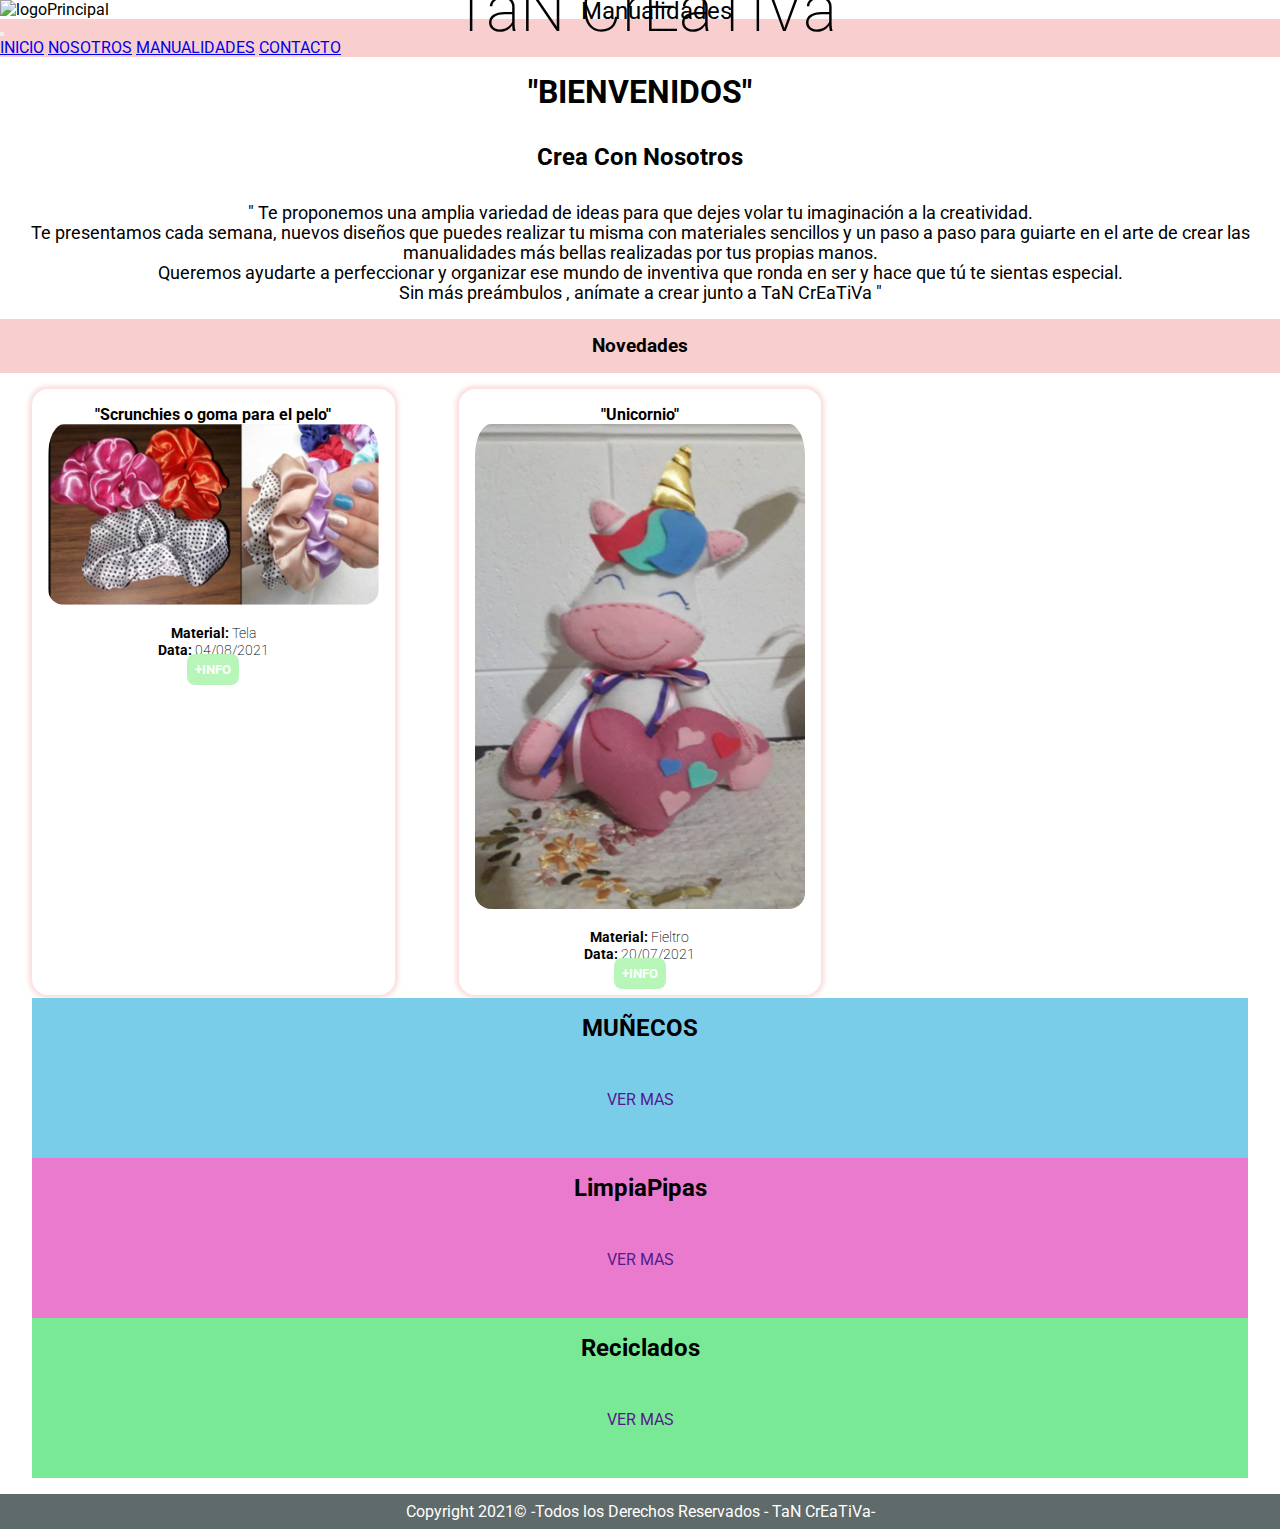
==== index.html @ 77f667f5 "cambios index" ====
<!DOCTYPE html>
<html lang="en">
<head>
    <meta charset="UTF-8">
    <meta http-equiv="X-UA-Compatible" content="IE=edge">
    <meta name="viewport" content="width=device-width, initial-scale=1.0">
    <link rel="icon" href="img/logoprincipal2.png" style="width: 100%;">

<link href="https://cdn.jsdelivr.net/npm/bootstrap@5.0.2/dist/css/bootstrap.min.css" rel="stylesheet" integrity="sha384-EVSTQN3/azprG1Anm3QDgpJLIm9Nao0Yz1ztcQTwFspd3yD65VohhpuuCOmLASjC" crossorigin="anonymous">

<link rel="stylesheet" href="style.css">

    <!--link Font-->
    <link rel="preconnect" href="https://fonts.gstatic.com">
    <link href="https://fonts.googleapis.com/css2?family=Roboto:wght@100;400;700&display=swap" rel="stylesheet">

    <title>TanCreativa</title>
</head>
<body>
    <header>
        <div class="cabecera">
            <div class="cabecera__titulo">
                <h1>TaN CrEaTiVa</h1>
                <h2>Manualidades</h2>
            </div>
            <div class="cabecera__logo">

                <img src="img/banner1.png" width="100%" alt="logoPrincipal">
            </div>

        </div>

        <nav class="navbar navbar-expand-lg navbar-light  " style="background-color: #F8CECE;">
            <div class="container-fluid ">

              <button class="navbar-toggler container" type="button" data-bs-toggle="collapse" data-bs-target="#navbarNav" aria-controls="navbarNav" aria-expanded="false" aria-label="Toggle navigation">
                <span class="navbar-toggler-icon"></span>
              </button>
              
              <div class="collapse navbar-collapse" id="navbarNav">

                  <div class="navegacion"> 
                <ul class="navbar-nav "> 
                    <a class=" nav-link active"  aria-current="page" href="index.html">INICIO</a>
                    <a class="nav-link" href="nosotros.html">NOSOTROS</a>
                    <a class="nav-link" href="manualidades.html">MANUALIDADES</a>
                    <a class="nav-link" href="contactos.html">CONTACTO</a>
                </ul>
            </div>
              </div>
            </div>
          </nav>

    </header>
    <main >
        <section>
            <h1>"BIENVENIDOS"</h1>
            <h2>Crea Con Nosotros</h2>
            <div class="parrafo1">
                <p>" Te proponemos una amplia variedad de ideas para que dejes volar tu imaginación a la creatividad.</p>
                <p> Te presentamos cada semana, nuevos diseños que puedes realizar tu misma con materiales sencillos y un paso a paso 
                    para guiarte en el arte de crear las manualidades más bellas realizadas por tus propias manos.</p>
                    <p>Queremos ayudarte a perfeccionar y organizar ese mundo de inventiva que ronda en ser y hace que tú te sientas especial.</p>
                    <p>Sin más preámbulos , anímate a crear junto a TaN CrEaTiVa "</p>
            </div>
            <h3 >Novedades</h3>
            <div class="card1" >
                <!--ACA VA EL CONTENIDO DEL ARRAY INVENTARIOINDEX-->
            </div>

        </section>

        <section>
           <div class="CardSecciones">

               <div class="cardSeccion1">
                   <h2>MUÑECOS</h2>
                   <a href="">VER MAS</a>
               </div>

               <div class="cardSeccion3">
                   <h2>LimpiaPipas</h2>
                <a href="">VER MAS</a>
            </div>
            <div class="cardSeccion2">
                <h2>Reciclados</h2>
                <a href="">VER MAS</a>
            </div>
           </div>      
        </section>

    </main>
    <footer>
        <p> Copyright 2021© -Todos los Derechos Reservados - TaN CrEaTiVa- </p>
    </footer>
    <script src="https://cdn.jsdelivr.net/npm/@popperjs/core@2.9.2/dist/umd/popper.min.js" integrity="sha384-IQsoLXl5PILFhosVNubq5LC7Qb9DXgDA9i+tQ8Zj3iwWAwPtgFTxbJ8NT4GN1R8p" crossorigin="anonymous"></script>
<script src="https://cdn.jsdelivr.net/npm/bootstrap@5.0.2/dist/js/bootstrap.min.js" integrity="sha384-cVKIPhGWiC2Al4u+LWgxfKTRIcfu0JTxR+EQDz/bgldoEyl4H0zUF0QKbrJ0EcQF" crossorigin="anonymous"></script>
<script src="index.js"></script>
</body>
</html>
---- style.css ----
/*Globales*/
        
 html {
    
    box-sizing: border-box;
    
}

*,
*:before,
*:after {
    box-sizing: inherit;
}

* {
    margin: 0;
    padding: 0;
}

body{
    font-family: 'Roboto', sans-serif;
    
}
h1{
    text-align: center;
    padding: 1rem;
}
h2{
    text-align: center;
    padding: 1rem;
    margin-bottom: 0rem;
}
h3{
    text-align: center;
    padding: 1rem;
    margin-bottom: 0rem;
    background-color: #F8CECE;
}
.cabecera{
    width: 100%;
    margin: 0 auto;
    position: relative;
}
.cabecera__logo{
    width: 100%;
}
.cabecera__titulo h1{
    position: absolute;
    top: 45%;
    left: 52%;
    transform: translate(-55%, -50%);
    font-size: 1.7rem;
    font-weight: 200;
}
@media(min-width: 768px) {
    .cabecera__titulo h1{
        font-size: 4rem;
    }
}
.cabecera__titulo h2{
    position: absolute;
    top: 60%;
    left: 52%;
    transform: translate(-55%, -50%);
    font-size: 1rem;
    font-weight: 400;
}
@media(min-width: 768px) {
    .cabecera__titulo h2{
        position: absolute;
        top: 60%;
        left: 52%;
        transform: translate(-55%, -50%);
        font-size: 1.5rem;
        font-weight: 400;
    }
}
.navegacion{
    margin: 0 auto;
}

.parrafo1{
    text-align: center;
    padding: 1rem;
    font-size: 1.1rem;
    font-weight: 400;
}

.card1{
    display: grid;
    grid-template-columns: repeat(1fr);

}
@media(min-width: 768px) {
    .card1{
        display: grid;
        grid-template-columns: repeat(3, 1fr);
    }
}


 .cardInventario__Manualidades img{
    width: 100%;
    padding:  0rem 1rem 1rem;
    border-radius: 2rem;  
}

.cardInventario__Manualidades{
    text-align: center;
    
}

.cardInventario__Manualidades p{
font-size: 1rem;
text-align: center;
}

.contactos h3{
    background-color: #F8CECE;
    margin: 1rem 0rem 0rem;
}

.CardSecciones{
    display: grid;
}
.CardSecciones a{
    text-decoration: none;
    display: block;
    text-align: center;
    padding: 2rem;
    
}
.cardSeccion1{
    width: 95%;
    height: 10rem;
    background-color: #7acde9;
    margin: 0rem auto;
}
.cardSeccion2{
    width: 95%;
    height: 10rem;
    background-color:  #7ae996;
    margin: 0 auto;
}
.cardSeccion3{
    width: 95%;
    height: 10rem;
    background-color:  #e97acd;
    margin: 0 auto;
}



footer {
    font-size: 0.7rem;
    padding: 0.5rem ;
    text-align: center;
    background-color: #5F6A6A;
    color: white;
    margin: 1rem 0rem 0rem;
}
@media(min-width: 768px) {
    footer {
        font-size: 1rem;
    }
}


/* PAGINA NOSOTROS */
.parrafoHistoria p{
    padding: 1rem;
    text-align: center;
}

/* PAGINA MANUALIDADAES*/

.cardInventario{
    display: grid;
    grid-template-columns: repeat(2, 1fr);
    
}
.cardInventario__Manualidades{
    width: 85%;
    height: 97%;
    margin: 1rem auto 1rem;
    border-radius: 1rem;
    background-color: white;
    -webkit-box-shadow: 0px 0px 5px 3px rgba(248, 206, 206, 0.75);
    -moz-box-shadow: 0px 0px 5px 3px rgba(248, 206, 206, 0.75);
    box-shadow: 0px 0px 5px 3px rgba(248, 206, 206, 0.75);
}
.cardInventario__Manualidades p{
    text-align: center;
    font-size: 1rem;
    font-weight: 700;
    padding: 1rem 1rem 0rem;
}
.card__data2 p{
    font-weight: 200;
    padding: 0rem;
    font-size: 0.9rem;
}
span{
    font-weight: 700;
}
 .botonCard a{
    text-decoration: none;
    background-color: #b8f5b8;
    padding: 0.5rem;
    font-size: 0.8rem;
    border-radius: 0.5rem;
    font-weight: 700;
    color: white;
    
}

/* PAGINA CONTACTOS */

.contactos{
    display: grid;
    grid-template-columns: repeat(1fr);
    margin: 0 auto;
}
.contactos__card {
    margin: 1rem auto;
    padding: 1rem;
    -webkit-box-shadow: 0px 0px 5px 3px rgba(236, 240, 241, 0.75);
    -moz-box-shadow: 0px 0px 5px 3px rgba(236, 240, 241, 0.75);
    box-shadow: 0px 0px 5px 3px rgba(236, 240, 241, 0.75);

}
.contactos__card img{
    display: block;
    margin: 0 auto;
}
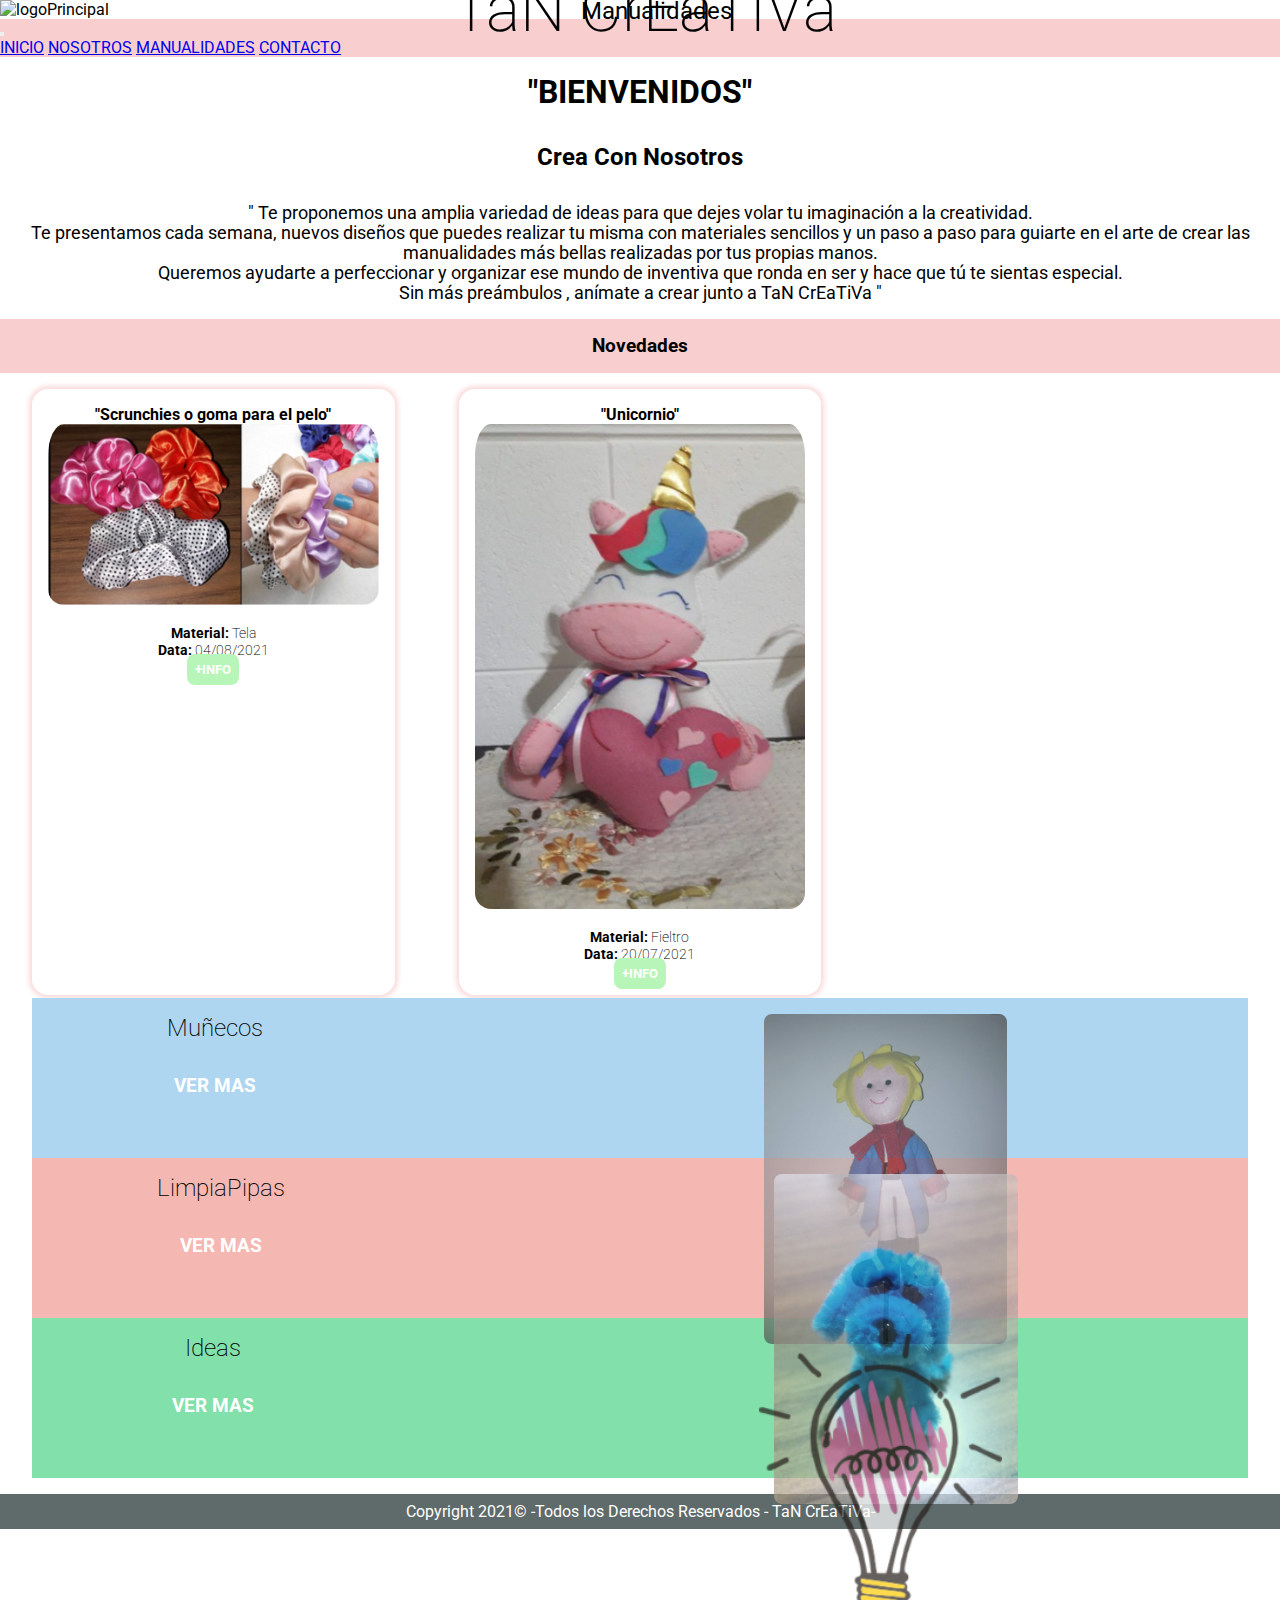
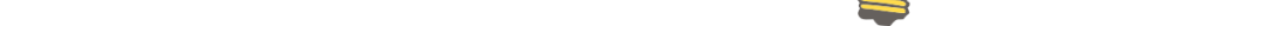
==== commit e63ecb8a: "actualizando index" ====
--- a/index.html
+++ b/index.html
@@ -73,19 +73,38 @@
         <section>
            <div class="CardSecciones">
 
-               <div class="cardSeccion1">
-                   <h2>MUÑECOS</h2>
-                   <a href="">VER MAS</a>
-               </div>
+            <div class="cardSeccion1">
+                  
+                <div class="seccionesData">
+                    <div class="titulosSecciones">
+                     <h2>Muñecos</h2>
+                     <a href="">VER MAS</a>
+                    </div>
+                 <img src="img/principito1.png" alt="">
+                </div>
+                      
+         </div>
 
                <div class="cardSeccion3">
-                   <h2>LimpiaPipas</h2>
-                <a href="">VER MAS</a>
+                   <div class="seccionesData">
+                       <div class="titulosSecciones">
+                        <h2>LimpiaPipas</h2>
+                        <a href="">VER MAS</a>
+                       </div>
+                    <img src="img/perrito.png" alt="">
+                   </div>      
             </div>
+
             <div class="cardSeccion2">
-                <h2>Reciclados</h2>
-                <a href="">VER MAS</a>
+                   <div class="seccionesData">
+                       <div class="titulosSecciones">
+                        <h2>Ideas</h2>
+                        <a href="">VER MAS</a>
+                       </div>
+                    <img src="img/proximamente.png" alt="">
+                   </div>      
             </div>
+
            </div>      
         </section>
 
--- a/style.css
+++ b/style.css
@@ -115,10 +115,6 @@
 text-align: center;
 }
 
-.contactos h3{
-    background-color: #F8CECE;
-    margin: 1rem 0rem 0rem;
-}
 
 .CardSecciones{
     display: grid;
@@ -127,26 +123,46 @@
     text-decoration: none;
     display: block;
     text-align: center;
-    padding: 2rem;
+    padding: 1rem;
+    color: white;
+    font-weight: 700;
+    font-size: 1.2rem;
+
     
 }
 .cardSeccion1{
     width: 95%;
     height: 10rem;
-    background-color: #7acde9;
+    background-color: #AED6F1;
     margin: 0rem auto;
+}
+.titulosSecciones h2{
+    font-weight: 200;
 }
 .cardSeccion2{
     width: 95%;
     height: 10rem;
-    background-color:  #7ae996;
+    background-color:  #82E0AA;
     margin: 0 auto;
 }
 .cardSeccion3{
     width: 95%;
     height: 10rem;
-    background-color:  #e97acd;
-    margin: 0 auto;
+    background-color:  #F5B7B1;
+    margin: 0 auto;
+}
+.cardSeccion1 img,
+.cardSeccion2 img,
+.cardSeccion3 img{
+    width: 20%;
+    display: block;
+    margin: 1rem 10% 1rem 30%;
+    opacity: 0.7;
+    border-radius: 0.5rem;
+}
+.seccionesData{
+    display: flex;
+    justify-content: space-evenly;
 }
 
 
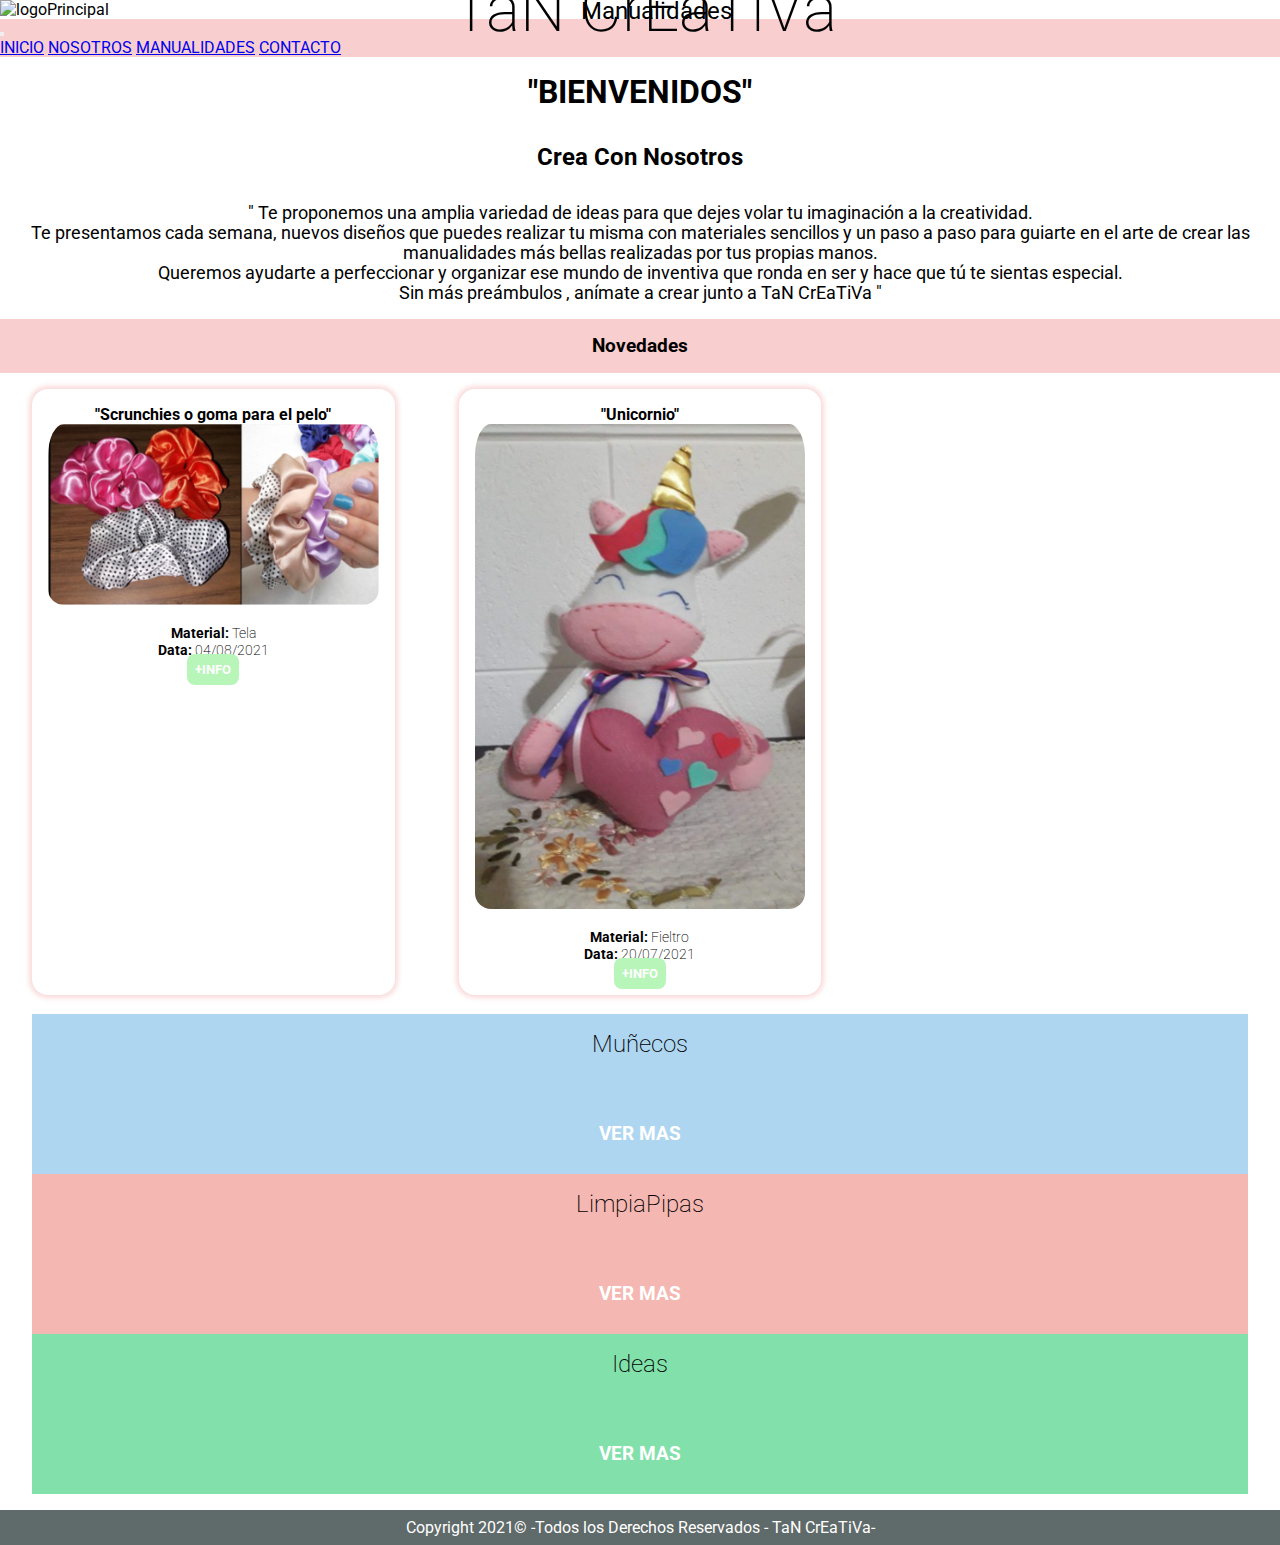
==== commit fe71145b: "inicio 2" ====
--- a/index.html
+++ b/index.html
@@ -72,15 +72,13 @@
 
         <section>
            <div class="CardSecciones">
-
             <div class="cardSeccion1">
-                  
                 <div class="seccionesData">
                     <div class="titulosSecciones">
                      <h2>Muñecos</h2>
                      <a href="">VER MAS</a>
                     </div>
-                 <img src="img/principito1.png" alt="">
+               
                 </div>
                       
          </div>
@@ -91,7 +89,7 @@
                         <h2>LimpiaPipas</h2>
                         <a href="">VER MAS</a>
                        </div>
-                    <img src="img/perrito.png" alt="">
+                   
                    </div>      
             </div>
 
@@ -101,7 +99,7 @@
                         <h2>Ideas</h2>
                         <a href="">VER MAS</a>
                        </div>
-                    <img src="img/proximamente.png" alt="">
+                   
                    </div>      
             </div>
 
--- a/style.css
+++ b/style.css
@@ -118,12 +118,13 @@
 
 .CardSecciones{
     display: grid;
+    margin: 1rem auto;
 }
 .CardSecciones a{
     text-decoration: none;
     display: block;
     text-align: center;
-    padding: 1rem;
+    padding: 3rem;
     color: white;
     font-weight: 700;
     font-size: 1.2rem;
@@ -151,15 +152,7 @@
     background-color:  #F5B7B1;
     margin: 0 auto;
 }
-.cardSeccion1 img,
-.cardSeccion2 img,
-.cardSeccion3 img{
-    width: 20%;
-    display: block;
-    margin: 1rem 10% 1rem 30%;
-    opacity: 0.7;
-    border-radius: 0.5rem;
-}
+
 .seccionesData{
     display: flex;
     justify-content: space-evenly;
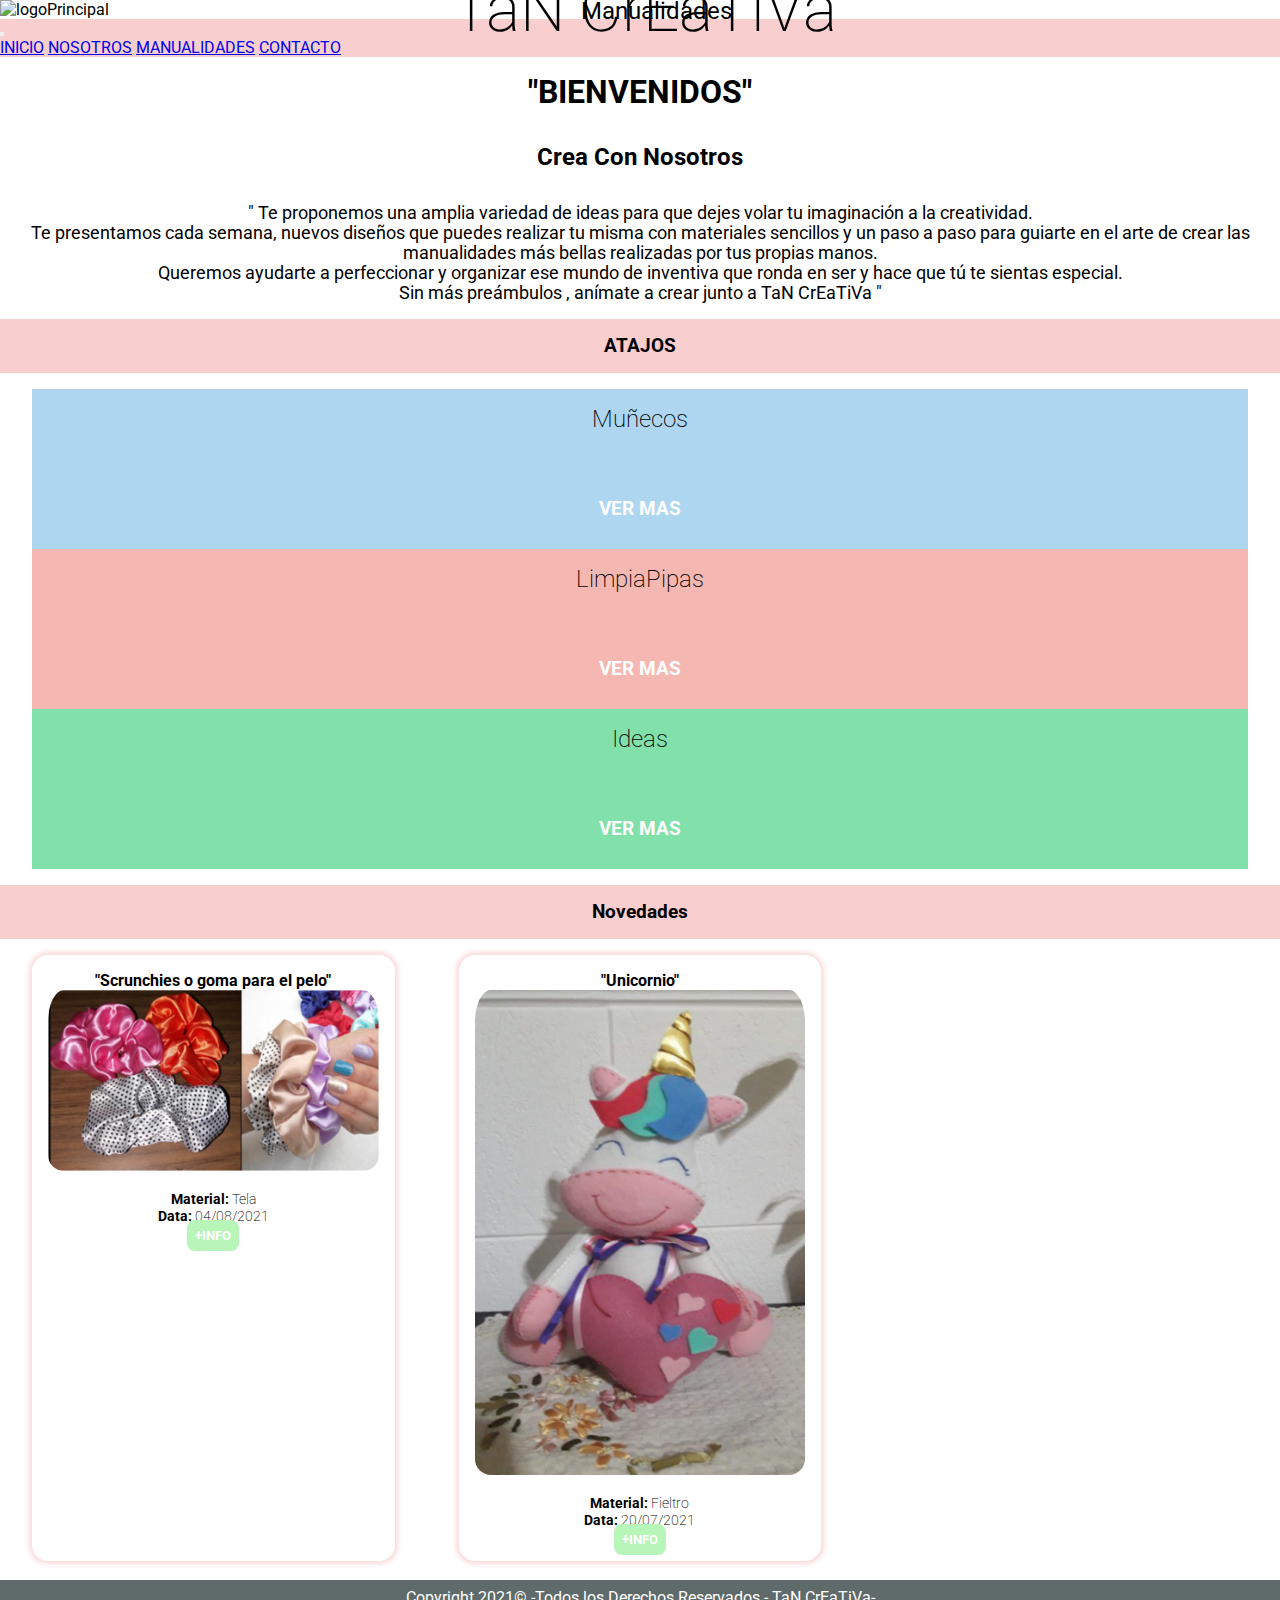
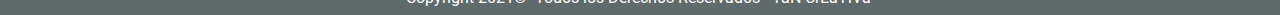
==== commit c44e4288: "detalles generales" ====
--- a/index.html
+++ b/index.html
@@ -63,6 +63,48 @@
                     <p>Queremos ayudarte a perfeccionar y organizar ese mundo de inventiva que ronda en ser y hace que tú te sientas especial.</p>
                     <p>Sin más preámbulos , anímate a crear junto a TaN CrEaTiVa "</p>
             </div>
+            </section>
+
+            <section>
+                <h3>ATAJOS</h3>
+                <div class="CardSecciones">
+                 <div class="cardSeccion1">
+                     <div class="seccionesData">
+                         <div class="titulosSecciones">
+                          <h2>Muñecos</h2>
+                          <a href="manualidades.html">VER MAS</a>
+                         </div>
+                    
+                     </div>
+                           
+              </div>
+     
+                    <div class="cardSeccion3">
+                        <div class="seccionesData">
+                            <div class="titulosSecciones">
+                             <h2>LimpiaPipas</h2>
+                             <a href="manualidades.html">VER MAS</a>
+                            </div>
+                        
+                        </div>      
+                 </div>
+     
+                 <div class="cardSeccion2">
+                        <div class="seccionesData">
+                            <div class="titulosSecciones">
+                             <h2>Ideas</h2>
+                             <a href="manualidades.html">VER MAS</a>
+                            </div>
+                        
+                        </div>      
+                 </div>
+     
+                </div>      
+             </section>
+
+
+
+        <section>
             <h3 >Novedades</h3>
             <div class="card1" >
                 <!--ACA VA EL CONTENIDO DEL ARRAY INVENTARIOINDEX-->
@@ -70,41 +112,7 @@
 
         </section>
 
-        <section>
-           <div class="CardSecciones">
-            <div class="cardSeccion1">
-                <div class="seccionesData">
-                    <div class="titulosSecciones">
-                     <h2>Muñecos</h2>
-                     <a href="">VER MAS</a>
-                    </div>
-               
-                </div>
-                      
-         </div>
-
-               <div class="cardSeccion3">
-                   <div class="seccionesData">
-                       <div class="titulosSecciones">
-                        <h2>LimpiaPipas</h2>
-                        <a href="">VER MAS</a>
-                       </div>
-                   
-                   </div>      
-            </div>
-
-            <div class="cardSeccion2">
-                   <div class="seccionesData">
-                       <div class="titulosSecciones">
-                        <h2>Ideas</h2>
-                        <a href="">VER MAS</a>
-                       </div>
-                   
-                   </div>      
-            </div>
-
-           </div>      
-        </section>
+       
 
     </main>
     <footer>
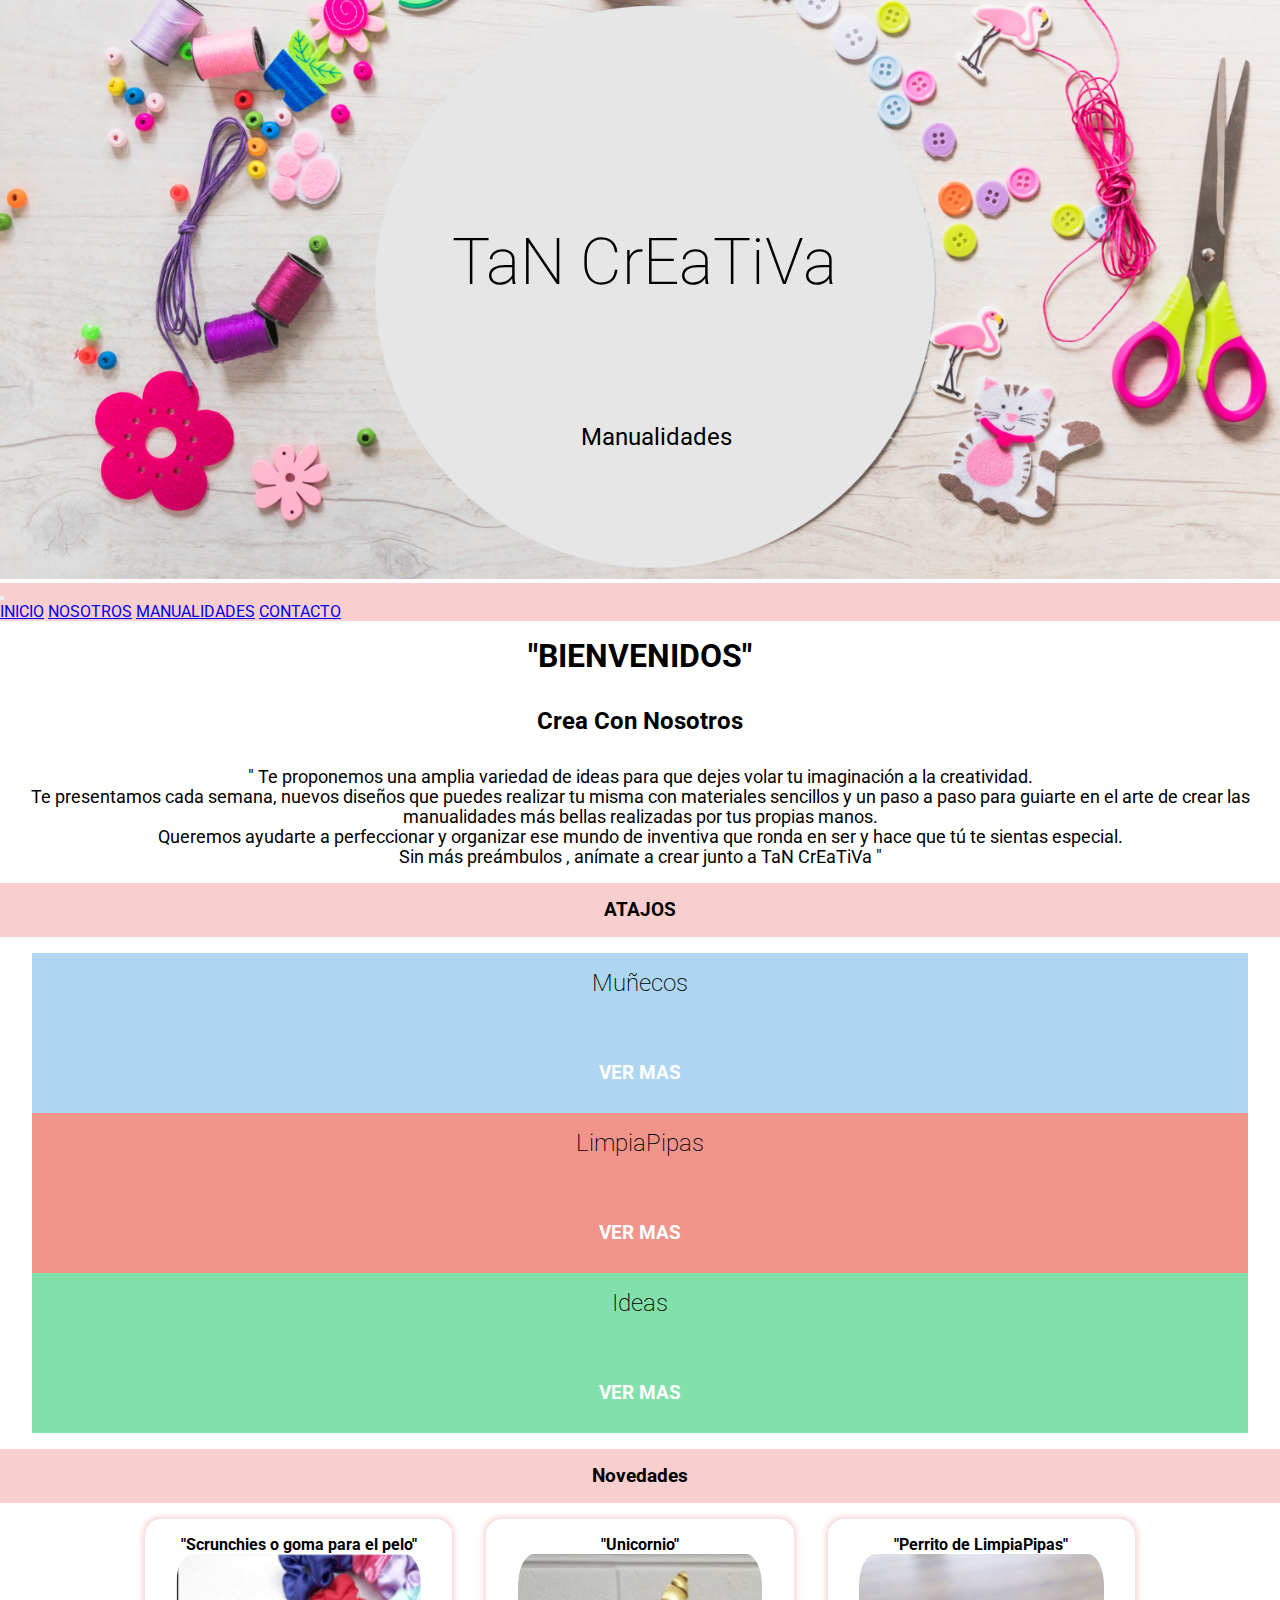
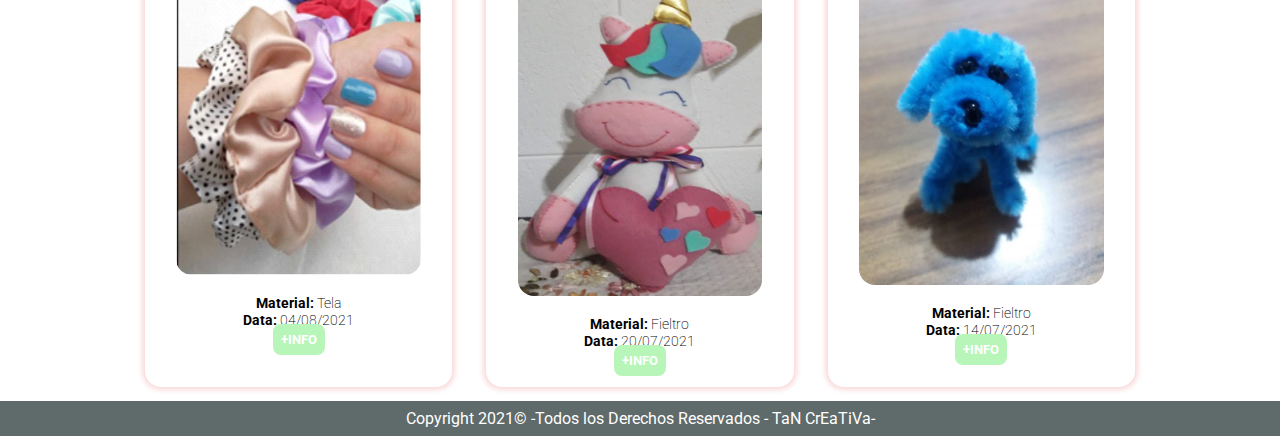
==== commit 1ce42e1e: "corrigiendo banner principal" ====
--- a/index.html
+++ b/index.html
@@ -25,7 +25,7 @@
             </div>
             <div class="cabecera__logo">
 
-                <img src="img/banner1.png" width="100%" alt="logoPrincipal">
+                <img src="img/banner2.png"  alt="logoPrincipal">
             </div>
 
         </div>
--- a/style.css
+++ b/style.css
@@ -41,7 +41,15 @@
     margin: 0 auto;
     position: relative;
 }
-.cabecera__logo{
+@media(min-width: 768px) {
+    .cabecera{
+        width: 100%;
+    }
+    .cabecera__logo img{
+        width: 50%;
+    }
+}
+.cabecera__logo img{
     width: 100%;
 }
 .cabecera__titulo h1{
@@ -59,7 +67,7 @@
 }
 .cabecera__titulo h2{
     position: absolute;
-    top: 60%;
+    top: 70%;
     left: 52%;
     transform: translate(-55%, -50%);
     font-size: 1rem;
@@ -68,7 +76,7 @@
 @media(min-width: 768px) {
     .cabecera__titulo h2{
         position: absolute;
-        top: 60%;
+        top: 75%;
         left: 52%;
         transform: translate(-55%, -50%);
         font-size: 1.5rem;
@@ -95,21 +103,26 @@
     .card1{
         display: grid;
         grid-template-columns: repeat(3, 1fr);
+        width: 80%;
+        margin: 0 auto;
     }
 }
 
 
  .cardInventario__Manualidades img{
-    width: 100%;
+    width: 90%;
     padding:  0rem 1rem 1rem;
     border-radius: 2rem;  
 }
 
 .cardInventario__Manualidades{
     text-align: center;
-    
-}
-
+    transition: transform 0.5s;
+    
+}
+.cardInventario__Manualidades:hover{
+    transform: scale(1.02);   
+}
 .cardInventario__Manualidades p{
 font-size: 1rem;
 text-align: center;
@@ -149,7 +162,7 @@
 .cardSeccion3{
     width: 95%;
     height: 10rem;
-    background-color:  #F5B7B1;
+    background-color:  #F1948A;
     margin: 0 auto;
 }
 
@@ -187,6 +200,15 @@
     display: grid;
     grid-template-columns: repeat(2, 1fr);
     
+}
+@media(min-width: 768px) {
+    .cardInventario{
+        display: grid;
+        grid-template-columns: repeat(3, 1fr);
+        width: 80%;
+        margin: 0 auto;
+        
+    }
 }
 .cardInventario__Manualidades{
     width: 85%;
@@ -198,6 +220,14 @@
     -moz-box-shadow: 0px 0px 5px 3px rgba(248, 206, 206, 0.75);
     box-shadow: 0px 0px 5px 3px rgba(248, 206, 206, 0.75);
 }
+@media(min-width: 768px) {
+    .cardInventario__Manualidades{
+        width: 90%;
+
+        margin: 1rem auto 1rem;
+       
+    }
+}
 .cardInventario__Manualidades p{
     text-align: center;
     font-size: 1rem;
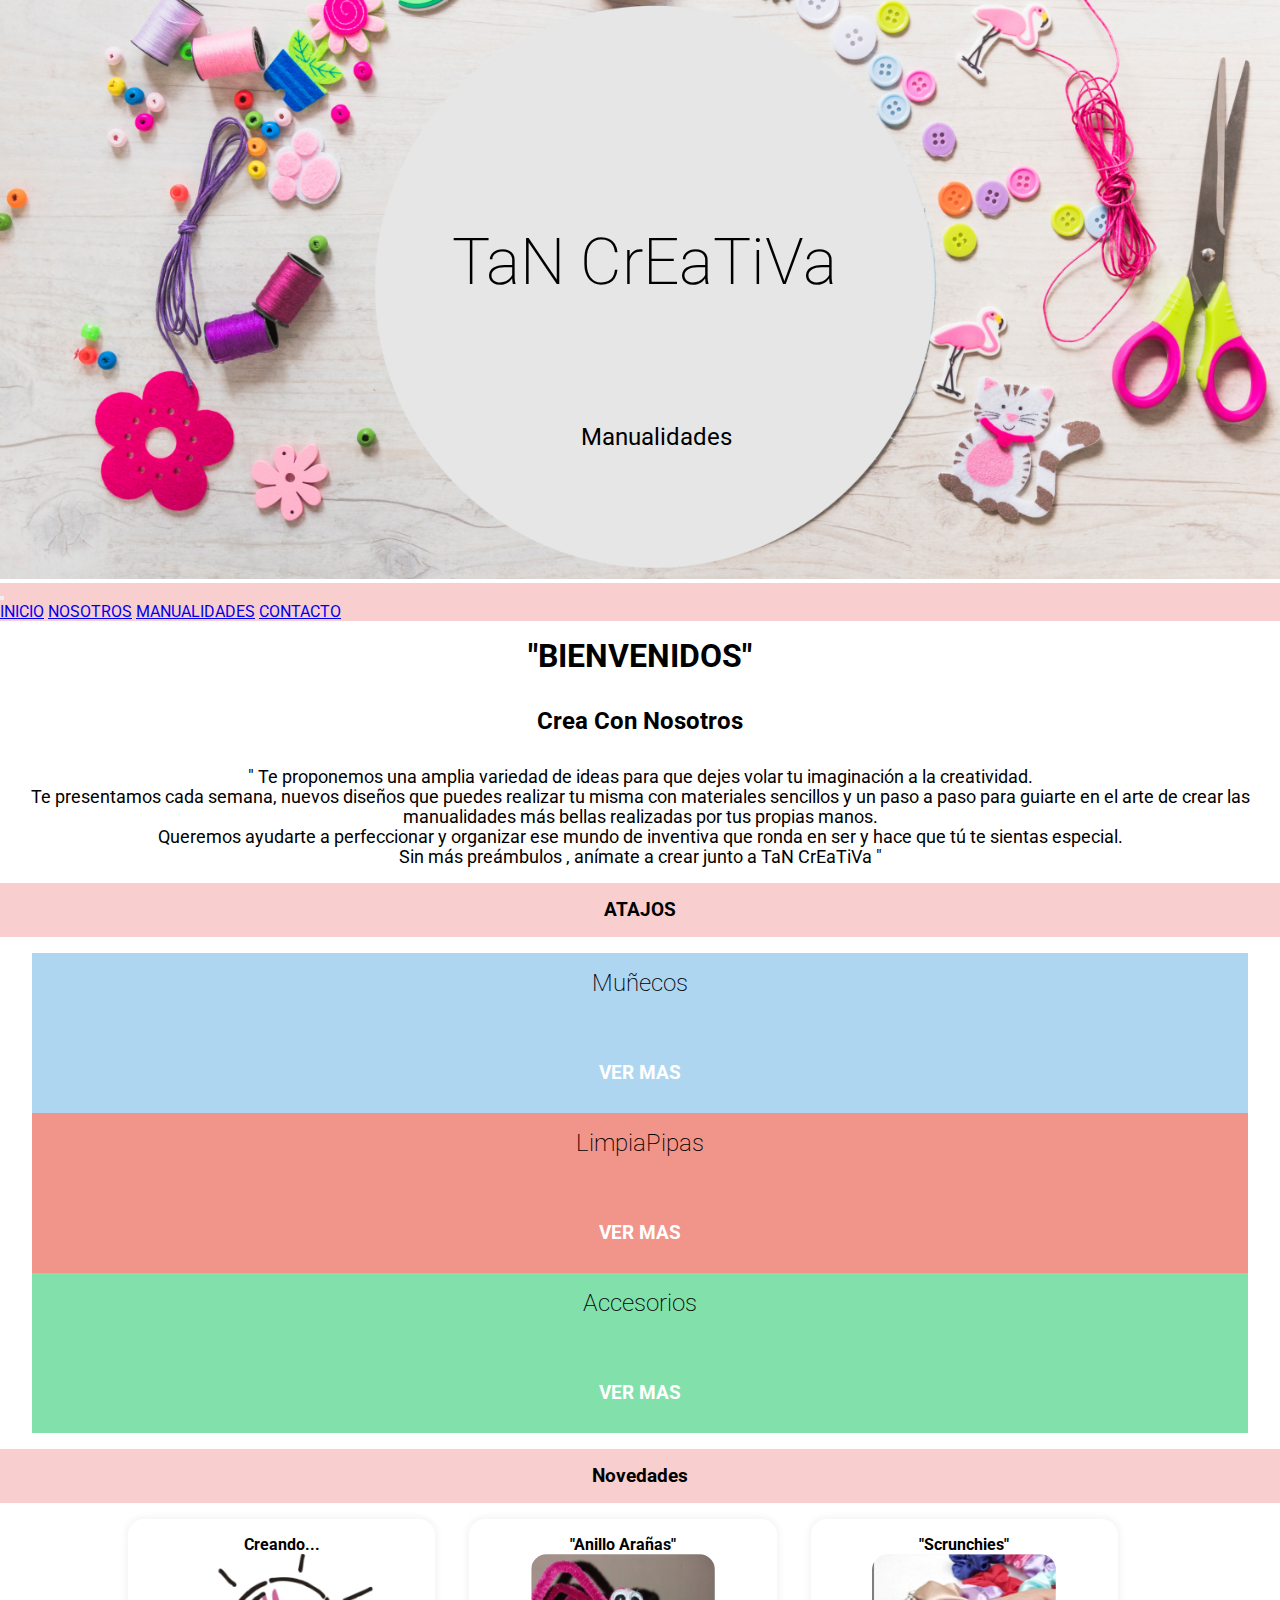
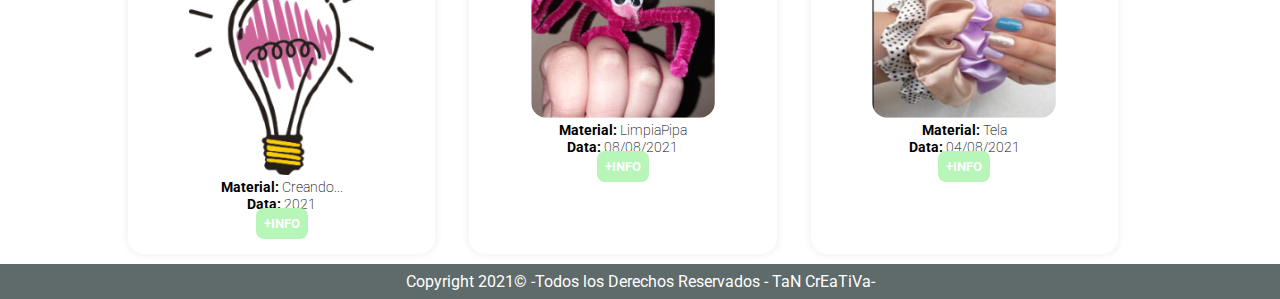
==== commit b1026cdd: "creando localStorage y modificando los js" ====
--- a/index.html
+++ b/index.html
@@ -72,7 +72,7 @@
                      <div class="seccionesData">
                          <div class="titulosSecciones">
                           <h2>Muñecos</h2>
-                          <a href="manualidades.html">VER MAS</a>
+                          <a href="manualidades.html" onclick="filtrarMunieco ()">VER MAS</a>
                          </div>
                     
                      </div>
@@ -92,7 +92,7 @@
                  <div class="cardSeccion2">
                         <div class="seccionesData">
                             <div class="titulosSecciones">
-                             <h2>Ideas</h2>
+                             <h2>Accesorios</h2>
                              <a href="manualidades.html">VER MAS</a>
                             </div>
                         
--- a/style.css
+++ b/style.css
@@ -108,11 +108,10 @@
     }
 }
 
-
  .cardInventario__Manualidades img{
-    width: 90%;
-    padding:  0rem 1rem 1rem;
-    border-radius: 2rem;  
+    width: 60%;
+    border-radius: 1rem; 
+    
 }
 
 .cardInventario__Manualidades{
@@ -121,7 +120,8 @@
     
 }
 .cardInventario__Manualidades:hover{
-    transform: scale(1.02);   
+    transform: scale(1.02);  
+    cursor: pointer; 
 }
 .cardInventario__Manualidades p{
 font-size: 1rem;
@@ -149,6 +149,11 @@
     height: 10rem;
     background-color: #AED6F1;
     margin: 0rem auto;
+    transition: transform 0.5s;
+}
+.cardSeccion1:hover{
+    transform: scale(1.02);
+    cursor: pointer;
 }
 .titulosSecciones h2{
     font-weight: 200;
@@ -158,12 +163,23 @@
     height: 10rem;
     background-color:  #82E0AA;
     margin: 0 auto;
+    transition: transform 0.5s;
+}
+.cardSeccion2:hover{
+    transform: scale(1.02);
+    cursor: pointer;
 }
 .cardSeccion3{
     width: 95%;
     height: 10rem;
     background-color:  #F1948A;
     margin: 0 auto;
+    transition: transform 0.5s;
+    
+}
+.cardSeccion3:hover{
+    transform: scale(1.02);
+    cursor: pointer;
 }
 
 .seccionesData{
@@ -189,9 +205,13 @@
 
 
 /* PAGINA NOSOTROS */
+.parrafoHistoria{
+    width: 90%;
+   margin: 1rem auto;
+}
 .parrafoHistoria p{
-    padding: 1rem;
-    text-align: center;
+    padding: 0.2rem 2rem;
+    text-align: center; 
 }
 
 /* PAGINA MANUALIDADAES*/
@@ -199,6 +219,7 @@
 .cardInventario{
     display: grid;
     grid-template-columns: repeat(2, 1fr);
+    margin: 2rem auto;
     
 }
 @media(min-width: 768px) {
@@ -206,26 +227,28 @@
         display: grid;
         grid-template-columns: repeat(3, 1fr);
         width: 80%;
-        margin: 0 auto;
-        
+ 
     }
 }
 .cardInventario__Manualidades{
     width: 85%;
     height: 97%;
-    margin: 1rem auto 1rem;
+    margin: 1rem auto ;
     border-radius: 1rem;
     background-color: white;
-    -webkit-box-shadow: 0px 0px 5px 3px rgba(248, 206, 206, 0.75);
-    -moz-box-shadow: 0px 0px 5px 3px rgba(248, 206, 206, 0.75);
-    box-shadow: 0px 0px 5px 3px rgba(248, 206, 206, 0.75);
+    -webkit-box-shadow: 0px 0px 5px 3px rgba(242, 243, 244, 0.75);
+    -moz-box-shadow: 0px 0px 5px 3px rgba(242, 243, 244 , 0.75);
+    box-shadow: 0px 0px 5px 3px rgba(242, 243, 244, 0.75);
 }
 @media(min-width: 768px) {
     .cardInventario__Manualidades{
         width: 90%;
-
-        margin: 1rem auto 1rem;
+        margin: 1rem 0rem;
        
+    }
+    .contenedorInfo{
+        display: flex;
+        margin: 0rem 1rem;
     }
 }
 .cardInventario__Manualidades p{
@@ -249,8 +272,13 @@
     font-size: 0.8rem;
     border-radius: 0.5rem;
     font-weight: 700;
+    color: white; 
+    transition: transform 0.5s;
+}
+.botonCard a:hover{
+    transform: scale(1.05);
+    background-color: #65c265;
     color: white;
-    
 }
 
 /* PAGINA CONTACTOS */
